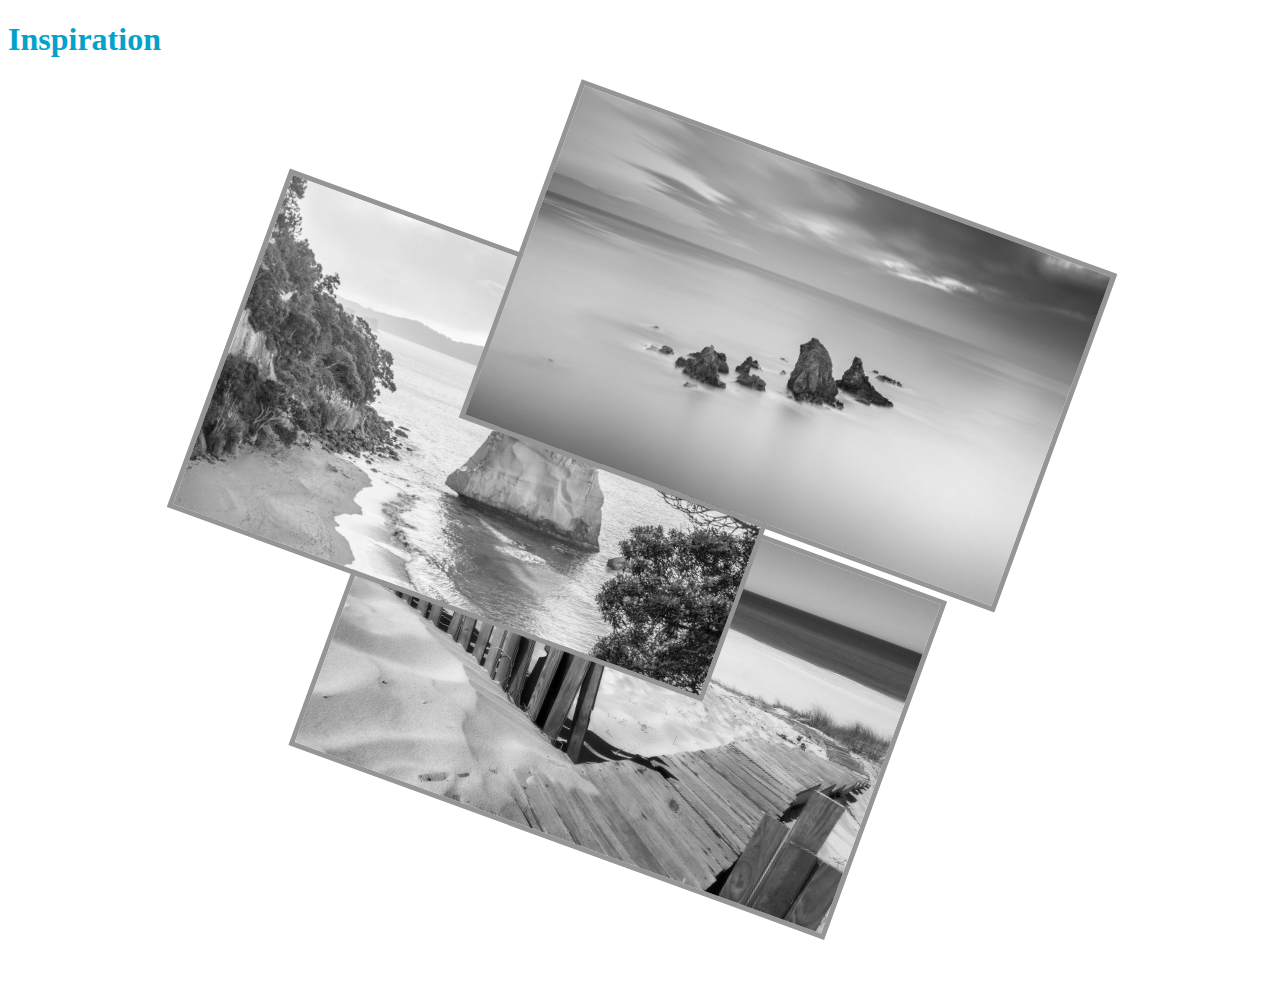
==== Q1/19.01.2022/index.html @ 17633322 "update" ====
<!DOCTYPE html>
<html lang="en">
<head>
    <meta charset="UTF-8">
    <meta http-equiv="X-UA-Compatible" content="IE=edge">
    <meta name="viewport" content="width=device-width, initial-scale=1.0">
    <link rel="stylesheet" href="./style.css">
    <title>Inspiration</title>
</head>
<body>
    <h1>Inspiration</h1>
    <div id="img1">
        <img src="./img/peakpx (3).jpg" alt="beach 1">
    </div>
    <div id="img2">
        <img src="./img/peakpx (4).jpg" alt="beach 2">
    </div>
    <div id="img3">
        <img src="./img/peakpx (5).jpg" alt="beach 3">
    </div>
</body>
</html>
---- Q1/19.01.2022/style.css ----
h1{
color: rgb(3, 162, 202);
}
img{
    width: 35rem;
   filter: grayscale();
    border: 5px rgb(8, 186, 199) solid;
}
img:hover{
    filter: grayscale(0);
}

#img1{
   
    padding: 10px 10px 55px 10px;
    width: 30%;
    transform: rotate(20deg);
    position: absolute;
    top: 50%;
    left: 25%;
    z-index: -1;
}

#img1:hover{
    transform: rotate(0deg);
    z-index: 1;
   
}


#img2{
   
    padding: 20px 20px 55px 150px;
    width: 30%;
    transform: rotate(20deg);
    position: absolute;
    top: 20%;
    left: 5%;
    z-index: -1;
}

#img2:hover{
    transform: rotate(0deg);
    z-index: 1;
}

#img3{
   
    padding: 10px 60px 55px 250px;
    width: 30%;
    transform: rotate(20deg);
    position: absolute;
    top: 10%;
    left: 20%;
    z-index: -1;
}

#img3:hover{
    transform: rotate(0deg);
    z-index: 1;
}
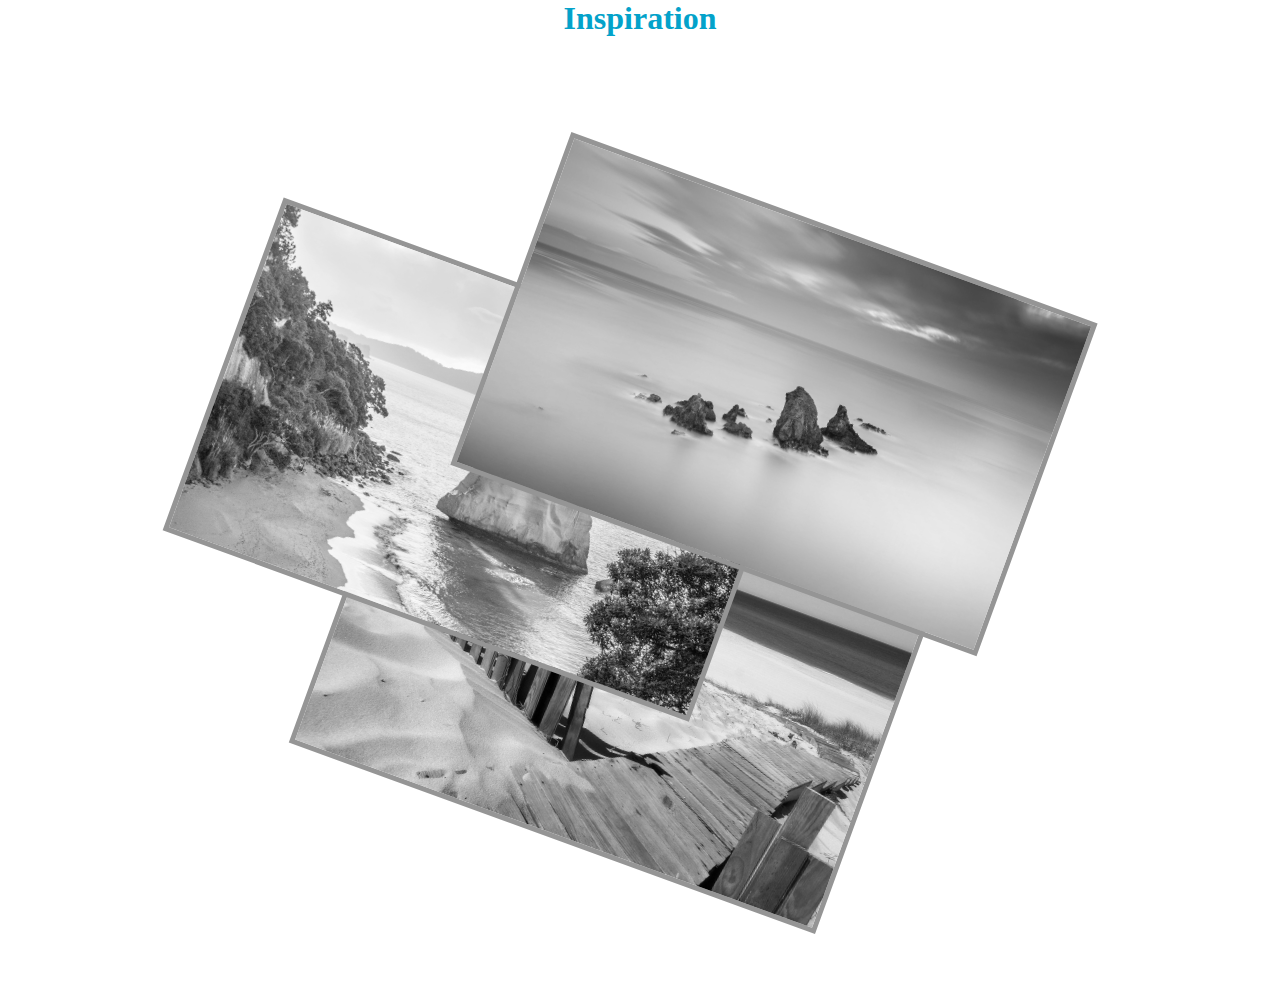
==== commit b06c0296: "transition effect" ====
--- a/Q1/19.01.2022/index.html
+++ b/Q1/19.01.2022/index.html
@@ -1,22 +1,24 @@
 <!DOCTYPE html>
 <html lang="en">
-<head>
-    <meta charset="UTF-8">
-    <meta http-equiv="X-UA-Compatible" content="IE=edge">
-    <meta name="viewport" content="width=device-width, initial-scale=1.0">
-    <link rel="stylesheet" href="./style.css">
+  <head>
+    <meta charset="UTF-8" />
+    <meta http-equiv="X-UA-Compatible" content="IE=edge" />
+    <meta name="viewport" content="width=device-width, initial-scale=1.0" />
+    <link rel="stylesheet" href="./style.css" />
     <title>Inspiration</title>
-</head>
-<body>
+  </head>
+  <body>
     <h1>Inspiration</h1>
-    <div id="img1">
-        <img src="./img/peakpx (3).jpg" alt="beach 1">
-    </div>
-    <div id="img2">
-        <img src="./img/peakpx (4).jpg" alt="beach 2">
-    </div>
-    <div id="img3">
-        <img src="./img/peakpx (5).jpg" alt="beach 3">
-    </div>
-</body>
-</html>+    <main>
+      <div id="img1">
+        <a href="https://www.touropia.com/best-beaches-in-italy/"><img src="./img/peakpx (3).jpg" alt="beach 1"/></a>
+      </div>
+      <div id="img2">
+        <a href="https://youtu.be/DGIXT7ce3vQ"><img src="./img/peakpx (4).jpg" alt="beach 2" /></a>
+      </div>
+      <div id="img3">
+        <a href="https://www.andbeyond.com/destinations/indian-ocean-islands/maldives/?gclid=Cj0KCQiAip-PBhDVARIsAPP2xc2uzDMhe164RID6RVt2BP1vQ1R8mmzL3JsEkSN2neLZDzeDlN3YG_oaAvY0EALw_wcB"><img src="./img/peakpx (5).jpg" alt="beach 3" /></a>
+      </div>
+    </main>
+  </body>
+</html>
--- a/Q1/19.01.2022/style.css
+++ b/Q1/19.01.2022/style.css
@@ -1,5 +1,12 @@
+*{
+    box-sizing: border-box;
+    margin: 0;
+    padding: 0;
+}
+
 h1{
 color: rgb(3, 162, 202);
+text-align: center;websitest
 }
 img{
     width: 35rem;
@@ -18,12 +25,13 @@
     position: absolute;
     top: 50%;
     left: 25%;
-    z-index: -1;
+    transition: 0.3s;
 }
 
 #img1:hover{
     transform: rotate(0deg);
     z-index: 1;
+    transition: 0.3s;
    
 }
 
@@ -36,12 +44,13 @@
     position: absolute;
     top: 20%;
     left: 5%;
-    z-index: -1;
+    transition: 0.3s;
 }
 
 #img2:hover{
     transform: rotate(0deg);
     z-index: 1;
+    transition: 0.3s;
 }
 
 #img3{
@@ -52,10 +61,11 @@
     position: absolute;
     top: 10%;
     left: 20%;
-    z-index: -1;
+    transition: 0.3s;
 }
 
 #img3:hover{
     transform: rotate(0deg);
     z-index: 1;
-}+    transition: 0.3s;
+}
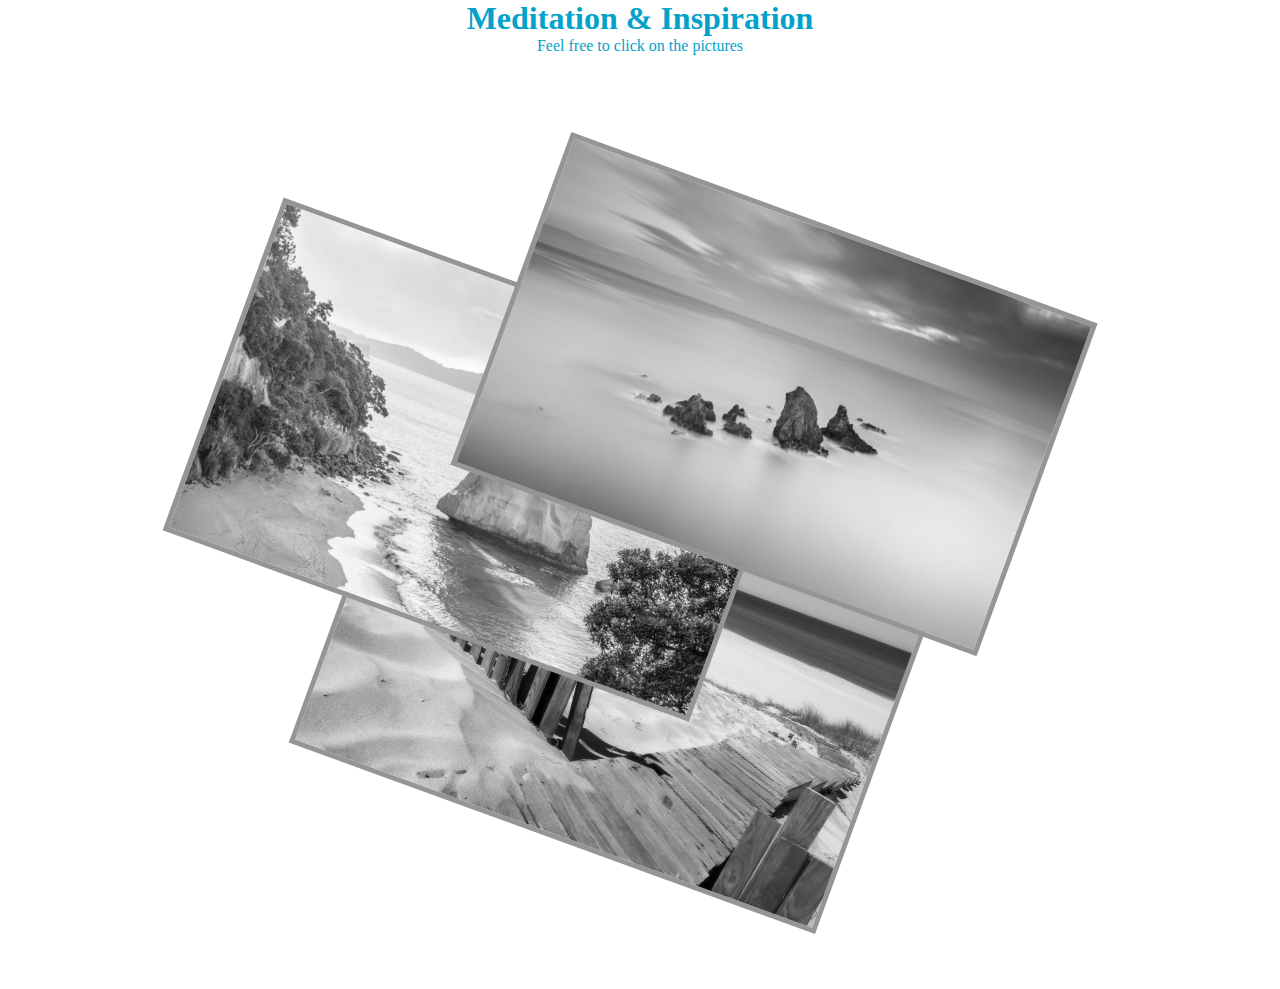
==== commit a65dcb83: "added paragraph" ====
--- a/Q1/19.01.2022/index.html
+++ b/Q1/19.01.2022/index.html
@@ -8,7 +8,8 @@
     <title>Inspiration</title>
   </head>
   <body>
-    <h1>Inspiration</h1>
+    <h1>Meditation & Inspiration</h1>
+    <p>Feel free to click on the pictures</p>
     <main>
       <div id="img1">
         <a href="https://www.touropia.com/best-beaches-in-italy/"><img src="./img/peakpx (3).jpg" alt="beach 1"/></a>
--- a/Q1/19.01.2022/style.css
+++ b/Q1/19.01.2022/style.css
@@ -6,7 +6,12 @@
 
 h1{
 color: rgb(3, 162, 202);
-text-align: center;websitest
+text-align: center;
+}
+
+p {
+    color: rgb(3, 162, 202);
+    text-align: center;
 }
 img{
     width: 35rem;
